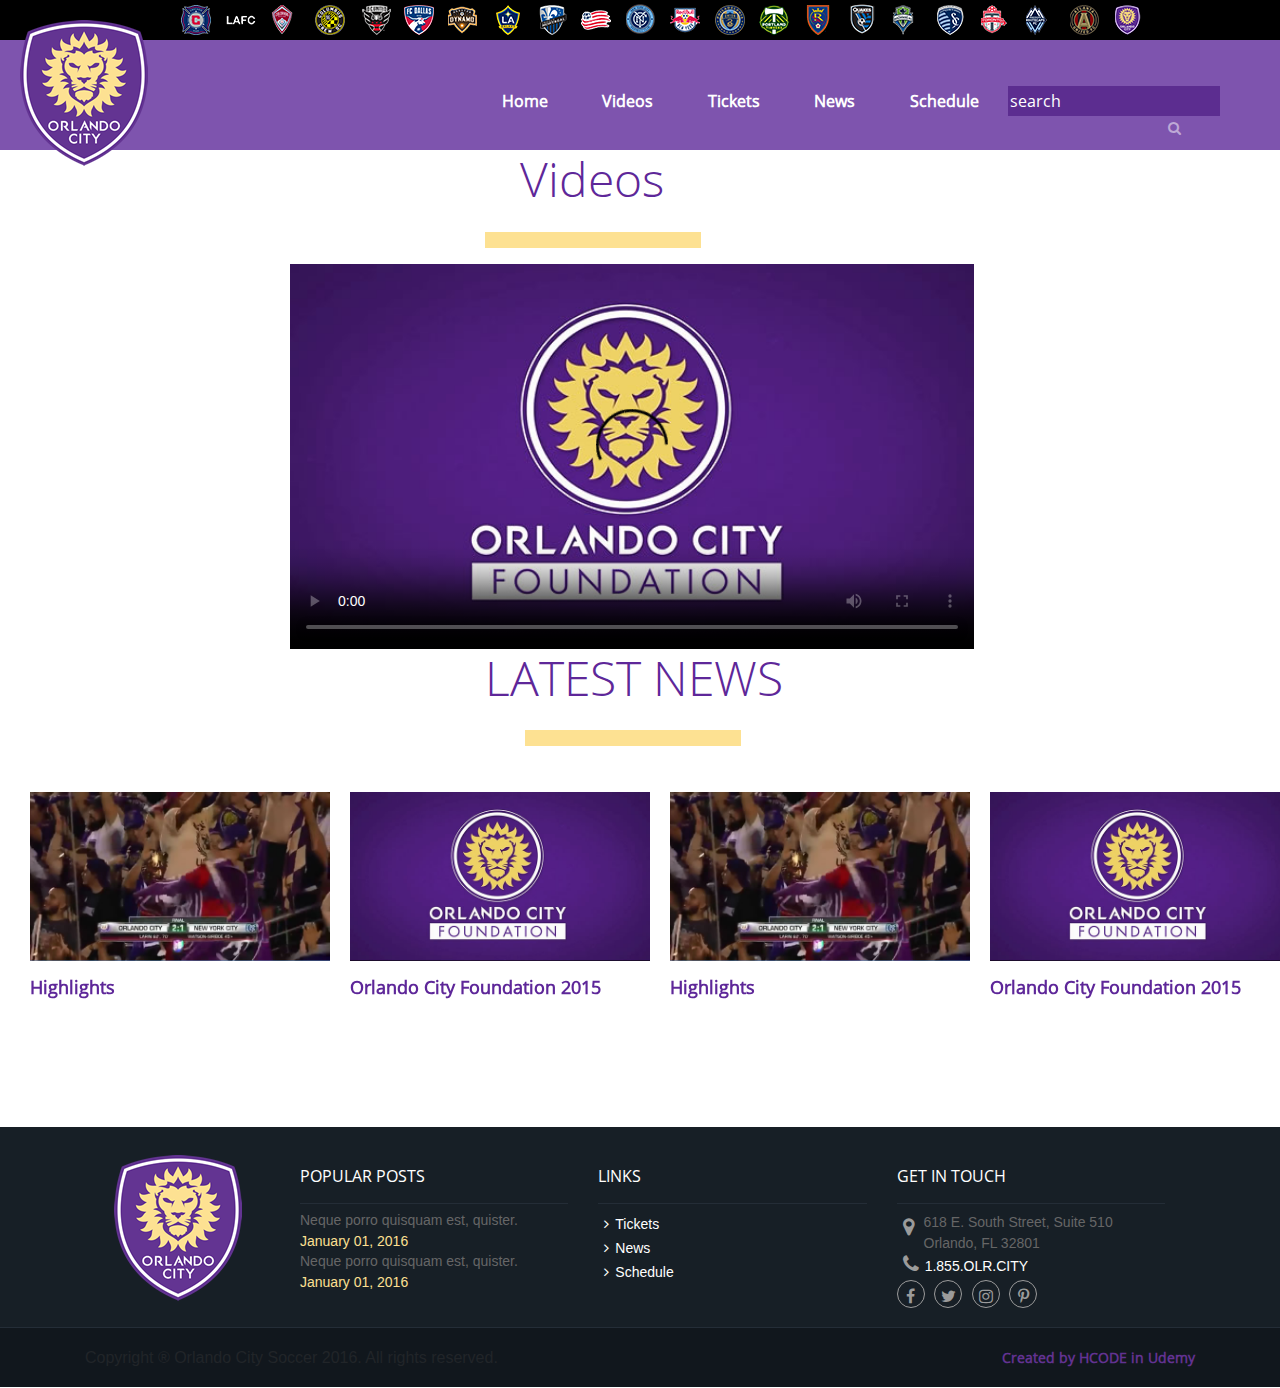
==== html/projeto01/videos.html @ ceef610b "videos e java" ====
<!DOCTYPE html>
<html>
<head>
	<meta charset="utf-8">
	<title>Orlando City Meu</title>
	<link rel="stylesheet" href="lib/bootstrap/css/bootstrap.min.css">
	<link rel="stylesheet" href="lib/OwlCarousel2/dist/assets/owl.carousel.min.css">
	<link rel="stylesheet" href="lib/OwlCarousel2/dist/assets/owl.theme.default.min.css">
	<link rel="stylesheet" href="https://stackpath.bootstrapcdn.com/font-awesome/4.7.0/css/font-awesome.min.css">
	<link rel="stylesheet" href="css/orlando.css">

</head>
<body>

<header>

		<div class="container">
			<img id="logotipo" src="img/orlando-logo.png" alt="Logotipo">
		</div>

	<div class="header-black">
		
		<div class="container">

			<ul class="float-right">
				<li class="club-01" ><a href="#"></a></li>
				<li class="club-02" ><a href="#"></a></li>
				<li class="club-03" ><a href="#"></a></li>
				<li class="club-04" ><a href="#"></a></li>
				<li class="club-05" ><a href="#"></a></li>
				<li class="club-06" ><a href="#"></a></li>
				<li class="club-07" ><a href="#"></a></li>
				<li class="club-08" ><a href="#"></a></li>
				<li class="club-09" ><a href="#"></a></li>
				<li class="club-10" ><a href="#"></a></li>
				<li class="club-11" ><a href="#"></a></li>
				<li class="club-111" ><a href="#"></a></li>
				<li class="club-12" ><a href="#"></a></li>
				<li class="club-13" ><a href="#"></a></li>
				<li class="club-14" ><a href="#"></a></li>
				<li class="club-15" ><a href="#"></a></li>
				<li class="club-16" ><a href="#"></a></li>
				<li class="club-17" ><a href="#"></a></li>
				<li class="club-18" ><a href="#"></a></li>
				<li class="club-19" ><a href="#"></a></li>
				<li class="club-20" ><a href="#"></a></li>
				<li class="club-21" ><a href="#"></a></li>
				<li class="club-22" ><a href="#"></a></li>				
			</ul>
			
		</div>

	</div>

		<div class="container">

		<div class="row">
			
			<nav id="menu" class="float-right">
				<ul>
					<li><a href="index.html">Home</a></li>
					<li><a href="videos.html">Videos</a></li>
					<li><a href="#">Tickets</a></li>
					<li><a href="#">News</a></li>
					<li><a href="#">Schedule</a></li>
					<li class="search">
						<div class="input-group">
  								<input type="search" placeholder="search" id="input-search">
  							<span class="input-group-append">
    							<button type="button"><i class="fa fa-search"></i></button>
  							</span>
						</div>
					</li>
				</ul>
			</nav>

		</div>
	</div>

</header>
<section>
	
	<div id="call-to-action2">

			<div class="container">

					<div class="row text-center">
						
						<h2>Videos</h2>
						
						<hr>
					</div>

					<div class="row">
						
						<video src="mp4/highlights.mp4" controls poster="img/Orlando_City_Foundation_2015.jpg"></video>

						<!--<audio src="mp3/audio.mp3" display:none></audio>-->
						
					</div>

			</div>	
	</div>

			<div id="news" style="top:0">
				<div class="row text-center">
					
					<h2>Latest News</h2>
					<br>
					<hr>
				</div>
				<div class="row thumbnails owl-carousel owl-theme">
					<div class="item" data-video="highlights">
						<div class="item-inner">
							<img src="img/highlights.jpg" alt="Noticia">
							<p>
							<h3>Highlights</h3>
						</div>
					</div>
					<div class="item" data-video="Orlando_City_Foundation_2015">
						<div class="item-inner">
							<img src="img/Orlando_City_Foundation_2015.jpg" alt="Noticia">
							<p>
							<h3>Orlando City Foundation 2015</h3>
						</div>

					</div>
					<div class="item" data-video="highlights">
						<div class="item-inner">
							<img src="img/highlights.jpg" alt="Noticia">
							<p>
							<h3>Highlights</h3>
						</div>
					</div>
					<div class="item" data-video="Orlando_City_Foundation_2015">
						<div class="item-inner">
							<img src="img/Orlando_City_Foundation_2015.jpg" alt="Noticia">
							<p>
							<h3>Orlando City Foundation 2015</h3>
						</div>

					</div>
				</div>
			</div>

</section>

<footer>
	
	<div class="row row-cinza-claro">
		
		<div class="container">
			
			<div class="row">
				
				<div class="col-md-2 col-red text-center">
					
					<img class="logotipo" src="img/orlando-logo.png" alt="Logotipo">

				</div>
				<div class="col-md-10">
					
					<div class="row row-cols">
						
						<div class="col-md-4 col-popular-post">
							
							<h4>POPULAR POSTS</h4>
							<ul class="list-unstyled">
								<li>
									<h5>Neque porro quisquam est, quister.</h5>
									<time>January 01, 2016</time>
								</li>
								<li>
									<h5>Neque porro quisquam est, quister.</h5>
									<time>January 01, 2016</time>
								</li>
							</ul>
						</div>
						<div class="col-md-4 col-links">
							
							<h4>LINKS</h4>

							<ul class="list-unstyled">
								<li><a href="#"><i class="fa fa-angle-right"></i>Tickets</a></li>
								<li><a href="#"><i class="fa fa-angle-right"></i>News</a></li>
								<li><a href="#"><i class="fa fa-angle-right"></i>Schedule</a></li>
							</ul>

						</div>
						<div class="col-md-4 col-get-in-touch">
							
							<h4>GET IN TOUCH</h4>

							<address>
								<i class="fa fa-map-marker"></i> <span>618 E. South Street, Suite 510<br/>Orlando, FL 32801</span>
							</address>

							<p><a href="tel:1855OLRCITY"><i class="fa fa-phone"></i>1.855.OLR.CITY</a></p>

							<ul class="list-unstyled list-socials">
								<li>
									<a href="#" target="_blank"><i class="fa fa-facebook"></i></a>
								</li>
								<li>
									<a href="#" target="_blank"><i class="fa fa-twitter"></i></a>
								</li>
								<li>
									<a href="#" target="_blank"><i class="fa fa-instagram"></i></a>
								</li>
								<li>
									<a href="#" target="_blank"><i class="fa fa-pinterest-p"></i></a>
								</li>
							</ul>

						</div>

					</div>

				</div>

			</div>

		</div>

	</div>

	<div class="row row-cinza-escuro">
		
		<div class="container">
			
			<p class="float-left">Copyright ® Orlando City Soccer 2016. All rights reserved.</p>
			<p class="float-right text-roxo">Created by HCODE in Udemy</p>
		</div>
		
	</div>

</footer>

	<script src="lib/jquery/jquery.min.js"></script>
	<script src="lib/OwlCarousel2/dist/owl.carousel.min.js"></script>
	<script src="lib/bootstrap/js/bootstrap.min.js"></script>
	<script src="js/efeitos.js"></script>
	<script>
		
		$(function(){

			$(".thumbnails .item").on("click", function(){

				$("video").attr({
					"src":"mp4/"+$(this).data('video')+".mp4",
					"poster":"img/"+$(this).data('video')+".jpg"
				});

			});

		});

	</script>
</body>
</html>
---- html/projeto01/css/orlando.css ----
@font-face {
	font-family: 'OpenSans';
	src: url("../fonts/Open_Sans/OpenSans-Regular.ttf");
	font-size: 1em;
}
@font-face {
	font-family: 'OpenSans-Light';
	src: url("../fonts/Open_Sans/OpenSans-Light.ttf");
	font-size: 1em;
}

header {
	width: 100%;
	height: 150px;
	background-color: rgba(94, 41, 154, .8);
	z-index: 2;
	position: relative;

}
header .container {
	position: relative;
}
header .header-black {
	background-color: #000;
	height: 40px;
}
header .header-black li {
	background-image:  url("../img/clubs.png");
	background-repeat: no-repeat;
	display: inline-block;
	margin: 4px;
}
header .header-black li.club-01 {
	background-position: 0px 0px;
}
header .header-black li.club-02 {
	background-position: -48px 0px;
}
header .header-black li.club-03 {
	background-position: -98px 0px;
}
header .header-black li.club-04 {
	background-position: -139px 0px;
}
header .header-black li.club-05 {
	background-position: -187px 0px;
}
header .header-black li.club-06 {
	background-position: -239px 0px;
}
header .header-black li.club-07 {
	background-position: -290px 0px;
}
header .header-black li.club-08 {
	background-position: -335px 0px;
}
header .header-black li.club-09 {
	background-position: -380px 0px;
}
header .header-black li.club-10 {
	background-position: -430px 0px;
}
header .header-black li.club-111 {
	background-position: -480px 0px;
}
header .header-black li.club-11 {
	background-position: -530px 0px;
}
header .header-black li.club-12 {
	background-position: -578px 0px;
}
header .header-black li.club-13 {
	background-position: -629px 0px;
}
header .header-black li.club-14 {
	background-position: -675px 0px;
}
header .header-black li.club-15 {
	background-position: -720px 0px;
}
header .header-black li.club-16 {
	background-position: -766px 0px;
}
header .header-black li.club-17 {
	background-position: -809px 0px;
}
header .header-black li.club-18 {
	background-position: -860px 0px;
}
header .header-black li.club-19 {
	background-position: -908px 0px;
}
header .header-black li.club-20 {
	background-position: -950px 0px;
}
header .header-black li.club-21 {
	background-position: -1000px 0px;
}
header .header-black li.club-22 {
	background-position: -1050px 0px;
}
header .header-black li a {
	width: 32px;
	height: 32px;
	display: block;
}
header #logotipo {
	position: absolute;
	top: 20px;
	left: -50px;
	z-index: 5;
}
#banner h1.efeito {
	color: red;
	font-size: 12em;
}
#menu {
	position: absolute;
	right: 20px;
	top: 20px;
	margin: 26px 0;
}
#menu li {
	display: inline-block;
	font-family: "OpenSans";
}
#menu li.search input {
	background-color: #5C2D90;
	color: #fff;
	border: none;
	height: 30px;
	line-height: 30px;
} 
#menu li.search ::-webkit-input-placeholder {
	color: #fff;
}
#menu li.search {
	width: 182px;
	transition: 1s;
}
#menu li.search.ativo {
	width: 300px;
}
#menu li.search.ativo input {
	width: 300px;
}
#menu li.search button{
	background: none;
	border: none;
	position: absolute;
	right: 3px;
}
#menu li.search button {
	font-size: 14px;
	color: rgba(255, 255, 255, .5);
}
#menu li a {
	color: #FFF;
	font-size: 16px;
	padding: 10px 25px;
	font-weight: bold;
}
#banner {
	width: 100%;
	height: 728px;
	position: relative;
	background: url("../img/banner.jpg") no-repeat;
	top: -110px;
	background-position: 0px -110px;
}
#banner h1 {
	color: #fff;
	top: 300px;
	position: relative;
	font-size: 92px;
	text-shadow: 2px 2px 2px rgba(0, 0, 0, .45);
	font-family: 'OpenSans-Light';
	margin-left: 50px;
	transition: 1s;
}
#banner h1 small {
	font-size: 32px;
	display: block;
	color: #fff;
	font-family: 'OpenSans';
	font-weight: bold;
}
#news {
	position: relative;
	top: -110px;
}
#news h2 {
	color: #5E2799;
	font-family: 'OpenSans-Light';
	font-size: 48px;
	text-transform: uppercase;
	margin-left: 500px;
}
#news hr {
	border: #FDE192 solid 8px;
	width: 200px;
	margin-left: 540px;
}
#news .thumbnails {
	margin-top: 20px;
	margin-left: 20px;
}
#news .thumbnails h3 {
	color: #5E2799;
	font-family: 'OpenSans';
	font-size: 18px;
	font-weight: bold;
}
#news .thumbnails time {
	color: #A7A7A7;
	font-size: 18px;
	font-family: 'OpenSans';
}
#news .thumbnails .item-inner {
	padding: 10px;
}
#news .thumbnails .item-inner img {
	width: 100%;
}
#estatisticas {
	background-color: #5E2799;
	width: 100%;
	height: 200px;
	text-align: center;
}
#estatisticas p {
	color: #FDE092;
	text-transform: uppercase;
	font-family: 'OpenSans-Light';
	font-size: 64px;
	margin-top: 33px;
}
#estatisticas p small {
	color: #fff;
	font-size: 24px;
	display: block;
}
#call-to-action {
	position: relative;
	
}
#call-to-action h2 {
	color: #5E2799;
	font-family: 'OpenSans-Light';
	font-size: 48px;
	margin-left: 170px;
	margin-top: 115px;
}
#call-to-action hr {
	border: #FDE192 solid 8px;
	width: 200px;
	margin-left: 450px;
}
#call-to-action2 h2 {
	color: #5E2799;
	font-family: 'OpenSans-Light';
	font-size: 48px;
	margin-left: 450px;
}
#call-to-action2 hr {
	border: #FDE192 solid 8px;
	width: 200px;
	margin-left: 415px;
}
#call-to-action2 video {
	margin-left: 220px;
}
#call-to-action p {
	margin-top: 60px;
	margin-bottom: 40px;
	color: #656565;
}
#call-to-action .btn-roxo {
	color: #fff;
	background-color: #5E299A;
	border-color: #5E299A;
	min-width: 164px;
	height: 44px;
	margin-left: 300px;
	border-radius: 0;
}
#call-to-action .btn-amarelo {
	color: #000;
	background-color: #FDE192;
	border-color: #FDE192;
	min-width: 164px;
	height: 44px;
	margin-left: 450px;
	border-radius: 0;
}
footer {
	margin-top: 110px;
}
footer .row {
	width: 100%;
	margin: 0 auto;
}
footer .row p {
	line-height: 60px;
	margin-bottom: 0;
}
footer .row-cinza-claro {
	height: 200px;
	background-color: #171F26;
}
footer .row-cinza-escuro {
	height: 60px;
	background-color: #11171D;
	border-top: #242D37 1px solid;
}
footer .pull-left {
	font-family: 'OpenSans';
	font-size: 14px;
	color: #666;
}
footer .text-roxo {
	color: #623291;
	font-family: 'OpenSans';
	font-weight: bold;
	font-size: 14px;
}
footer .logotipo {
	margin-top: 28px;
}
footer .col-popular-post,
footer .col-links,
footer .col-get-in-touch {
	margin-top: 40px;
}

footer .row-cols h4 {
	font-family: 'OpenSans';
	font-size: 16px;
	color: #FFF;
	padding-bottom: 17px;
	border-bottom: #242D37 1px solid;

}
footer .row-cols h5 {
	color: #666;
	font-family: Arial;
	font-size: 14px;
	margin-bottom: 0;
}
footer .row-cols time {
	color: #FDE092;
	font-family: Arial;
	font-size: 14px;
}
footer .col-links a,
footer .col-get-in-touch a {
	color: #FFF;
	font-family: Arial;
	font-size: 14px;
}
footer .col-links .fa {
	margin: 0 6px;
}
footer .col-get-in-touch address {
	color: #666;
	font-family: Arial;
	font-size: 14px;
	margin-bottom: 0px;
}
footer .col-get-in-touch address span {
	display: inline-block;
}
footer .col-get-in-touch address i {
	position: relative;
	top: -14px;
}
footer .col-get-in-touch i {
	color: #9B9B9B;
	font-size: 20px;
	margin: 0 6px;
}
footer .col-get-in-touch p {
	line-height: 20px;
}
footer .list-socials {
	margin-top: 4px;
}
footer .list-socials li {
	display: inline-block;
	margin-right: 5px;
}
footer .list-socials a {
	display: block;
	border: #9B9B9B 1px solid;
	width: 28px;
	height: 28px;
	line-height: 28px;
	border-radius: 14px;
	text-align: center;
}
footer .list-socials i {
	font-size: 16px;
	margin: 7px auto;
}
video {
	width: 60%;
}
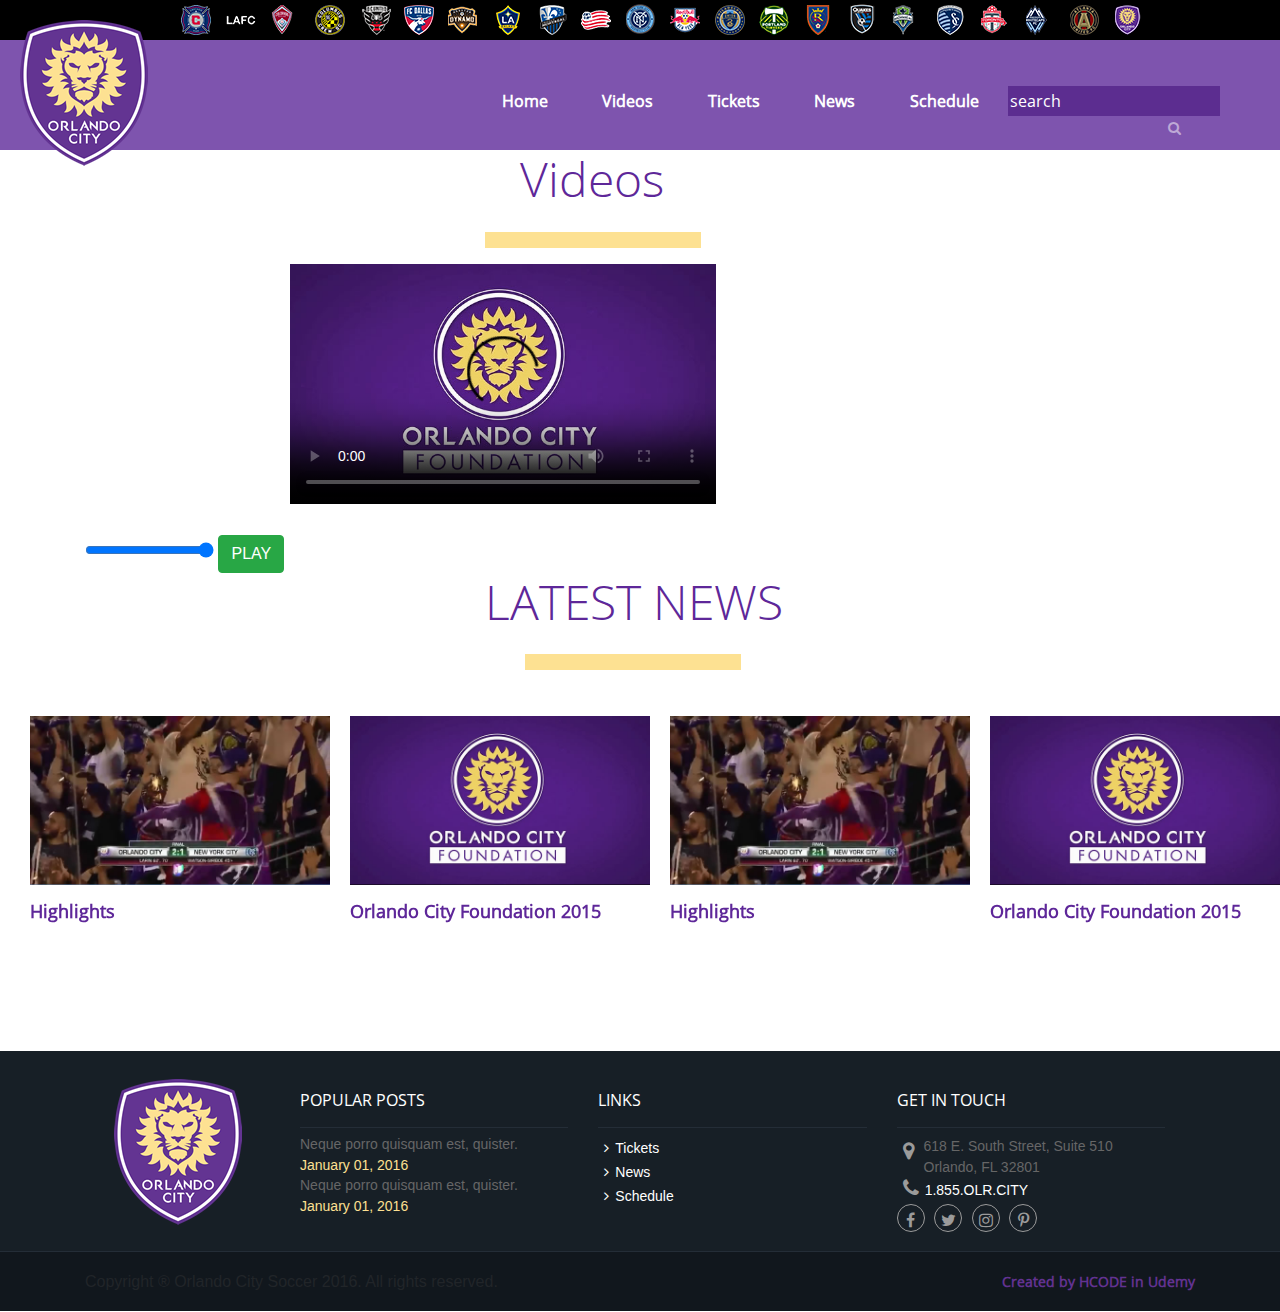
==== commit ec0060ab: "css para mobile" ====
--- a/html/projeto01/videos.html
+++ b/html/projeto01/videos.html
@@ -2,12 +2,16 @@
 <html>
 <head>
 	<meta charset="utf-8">
+	<meta name="viewport" content="width:device-width, inicial-scale=1">
 	<title>Orlando City Meu</title>
 	<link rel="stylesheet" href="lib/bootstrap/css/bootstrap.min.css">
+	<link rel="stylesheet" href="lib/plyr/dist/plyr.css">
 	<link rel="stylesheet" href="lib/OwlCarousel2/dist/assets/owl.carousel.min.css">
 	<link rel="stylesheet" href="lib/OwlCarousel2/dist/assets/owl.theme.default.min.css">
 	<link rel="stylesheet" href="https://stackpath.bootstrapcdn.com/font-awesome/4.7.0/css/font-awesome.min.css">
 	<link rel="stylesheet" href="css/orlando.css">
+	<link rel="stylesheet" href="css/orlando-mobile.css">
+
 
 </head>
 <body>
@@ -93,12 +97,23 @@
 
 					<div class="row">
 						
-						<video src="mp4/highlights.mp4" controls poster="img/Orlando_City_Foundation_2015.jpg"></video>
+						<div class="player">
+							<video src="mp4/highlights.mp4"  controls  poster="img/Orlando_City_Foundation_2015.jpg">
+								
+								 <track kind="captions" label="Português (Brasil)" src="vtt/legendas.vtt" srclang="pt-br" default>
+</video>
+
+							</video>
+						</div>
 
 						<!--<audio src="mp3/audio.mp3" display:none></audio>-->
 						
 					</div>
 
+					<br>
+						<input type="range" id="volume" min="0" max="1" step="00.1" value="1">
+
+						<button type="button" id="btn-play-pause" class="btn btn-success">PLAY</button>
 			</div>	
 	</div>
 
@@ -237,6 +252,7 @@
 </footer>
 
 	<script src="lib/jquery/jquery.min.js"></script>
+	<script src="lib/plyr/dist/plyr.js"></script>
 	<script src="lib/OwlCarousel2/dist/owl.carousel.min.js"></script>
 	<script src="lib/bootstrap/js/bootstrap.min.js"></script>
 	<script src="js/efeitos.js"></script>
@@ -253,8 +269,33 @@
 
 			});
 
+			$("#volume").on("mousemove", function(){
+
+				$("video")[0].volume = parseFloat($(this).val());
+
+			});
+
+			$("#btn-play-pause").on("click", function(){
+
+				var video = $("video")[0];
+
+				if ($(this).hasClass("btn-success")) {
+					$(this).text("PAUSE");
+					video.play();
+				} else {
+					$(this).text("PLAY");
+					video.pause();
+				}
+
+				$(this).toggleClass("btn-success btn-danger");
+
+			});
+
+			const player = new Plyr('#player');
+
 		});
 
 	</script>
+	<script src="https://cdn.plyr.io/3.4.3/plyr.js"></script>
 </body>
 </html>--- a/html/projeto01/lib/plyr/dist/plyr.css
+++ b/html/projeto01/lib/plyr/dist/plyr.css
@@ -0,0 +1 @@
+@keyframes plyr-progress{to{background-position:25px 0}}@keyframes plyr-popup{0%{opacity:.5;transform:translateY(10px)}to{opacity:1;transform:translateY(0)}}@keyframes plyr-fade-in{from{opacity:0}to{opacity:1}}.plyr{-moz-osx-font-smoothing:grayscale;-webkit-font-smoothing:antialiased;direction:ltr;font-family:Avenir,"Avenir Next","Helvetica Neue","Segoe UI",Helvetica,Arial,sans-serif;font-variant-numeric:tabular-nums;font-weight:500;line-height:1.7;max-width:100%;min-width:200px;position:relative;text-shadow:none;transition:box-shadow .3s ease}.plyr audio,.plyr video{border-radius:inherit;height:auto;vertical-align:middle;width:100%}.plyr button{font:inherit;line-height:inherit;width:auto}.plyr:focus{outline:0}.plyr--full-ui{box-sizing:border-box}.plyr--full-ui *,.plyr--full-ui ::after,.plyr--full-ui ::before{box-sizing:inherit}.plyr--full-ui a,.plyr--full-ui button,.plyr--full-ui input,.plyr--full-ui label{touch-action:manipulation}.plyr__badge{background:#4f5b5f;border-radius:2px;color:#fff;font-size:9px;line-height:1;padding:3px 4px}.plyr--full-ui ::-webkit-media-text-track-container{display:none}.plyr__captions{animation:plyr-fade-in .3s ease;bottom:0;color:#fff;display:none;font-size:14px;left:0;padding:10px;position:absolute;text-align:center;transition:transform .4s ease-in-out;width:100%}.plyr__captions .plyr__caption{background:rgba(0,0,0,.8);border-radius:2px;-webkit-box-decoration-break:clone;box-decoration-break:clone;line-height:185%;padding:.2em .5em;white-space:pre-wrap}.plyr__captions .plyr__caption div{display:inline}.plyr__captions span:empty{display:none}@media (min-width:480px){.plyr__captions{font-size:16px;padding:20px}}@media (min-width:768px){.plyr__captions{font-size:18px}}.plyr--captions-active .plyr__captions{display:block}.plyr:not(.plyr--hide-controls) .plyr__controls:not(:empty)~.plyr__captions{transform:translateY(-40px)}.plyr__control{background:0 0;border:0;border-radius:3px;color:inherit;cursor:pointer;flex-shrink:0;overflow:visible;padding:7px;position:relative;transition:all .3s ease}.plyr__control svg{display:block;fill:currentColor;height:18px;pointer-events:none;width:18px}.plyr__control:focus{outline:0}.plyr__control.plyr__tab-focus{box-shadow:0 0 0 5px rgba(26,175,255,.5);outline:0}.plyr__control.plyr__control--pressed .icon--not-pressed,.plyr__control.plyr__control--pressed .label--not-pressed,.plyr__control:not(.plyr__control--pressed) .icon--pressed,.plyr__control:not(.plyr__control--pressed) .label--pressed{display:none}.plyr--audio .plyr__control.plyr__tab-focus,.plyr--audio .plyr__control:hover,.plyr--audio .plyr__control[aria-expanded=true]{background:#1aafff;color:#fff}.plyr--video .plyr__control svg{filter:drop-shadow(0 1px 1px rgba(0, 0, 0, .15))}.plyr--video .plyr__control.plyr__tab-focus,.plyr--video .plyr__control:hover,.plyr--video .plyr__control[aria-expanded=true]{background:#1aafff;color:#fff}.plyr__control--overlaid{background:rgba(26,175,255,.8);border:0;border-radius:100%;box-shadow:0 1px 1px rgba(0,0,0,.15);color:#fff;display:none;left:50%;padding:15px;position:absolute;top:50%;transform:translate(-50%,-50%);z-index:2}.plyr__control--overlaid svg{height:20px;left:2px;position:relative;width:20px}.plyr__control--overlaid:focus,.plyr__control--overlaid:hover{background:#1aafff}.plyr--playing .plyr__control--overlaid{opacity:0;visibility:hidden}.plyr--full-ui.plyr--video .plyr__control--overlaid{display:block}.plyr--full-ui ::-webkit-media-controls{display:none}.plyr__controls{align-items:center;display:flex;justify-content:flex-end;text-align:center}.plyr__controls .plyr__menu,.plyr__controls .plyr__progress,.plyr__controls .plyr__time,.plyr__controls .plyr__volume,.plyr__controls>.plyr__control{margin-left:5px}.plyr__controls .plyr__menu+.plyr__control,.plyr__controls .plyr__progress+.plyr__control,.plyr__controls>.plyr__control+.plyr__control,.plyr__controls>.plyr__control+.plyr__menu{margin-left:2px}.plyr__controls>.plyr__control:first-child,.plyr__controls>.plyr__control:first-child+[data-plyr=pause]{margin-left:0;margin-right:auto}.plyr__controls:empty{display:none}@media (min-width:480px){.plyr__controls .plyr__menu,.plyr__controls .plyr__progress,.plyr__controls .plyr__time,.plyr__controls .plyr__volume,.plyr__controls>.plyr__control{margin-left:10px}}.plyr--audio .plyr__controls{background:#fff;border-radius:inherit;color:#4f5b5f;padding:10px}.plyr--video .plyr__controls{background:linear-gradient(rgba(0,0,0,0),rgba(0,0,0,.7));border-bottom-left-radius:inherit;border-bottom-right-radius:inherit;bottom:0;color:#fff;left:0;padding:20px 5px 5px;position:absolute;right:0;transition:opacity .4s ease-in-out,transform .4s ease-in-out;z-index:3}@media (min-width:480px){.plyr--video .plyr__controls{padding:35px 10px 10px}}.plyr--video.plyr--hide-controls .plyr__controls{opacity:0;pointer-events:none;transform:translateY(100%)}.plyr [data-plyr=airplay],.plyr [data-plyr=captions],.plyr [data-plyr=fullscreen],.plyr [data-plyr=pip]{display:none}.plyr--airplay-supported [data-plyr=airplay],.plyr--captions-enabled [data-plyr=captions],.plyr--fullscreen-enabled [data-plyr=fullscreen],.plyr--pip-supported [data-plyr=pip]{display:inline-block}.plyr__video-embed{height:0;padding-bottom:56.25%;position:relative}.plyr__video-embed iframe{border:0;height:100%;left:0;position:absolute;top:0;-webkit-user-select:none;-moz-user-select:none;-ms-user-select:none;user-select:none;width:100%}.plyr--full-ui .plyr__video-embed>.plyr__video-embed__container{padding-bottom:240%;position:relative;transform:translateY(-38.28125%)}.plyr__menu{display:flex;position:relative}.plyr__menu .plyr__control svg{transition:transform .3s ease}.plyr__menu .plyr__control[aria-expanded=true] svg{transform:rotate(90deg)}.plyr__menu .plyr__control[aria-expanded=true] .plyr__tooltip{display:none}.plyr__menu__container{animation:plyr-popup .2s ease;background:rgba(255,255,255,.9);border-radius:4px;bottom:100%;box-shadow:0 1px 2px rgba(0,0,0,.15);color:#4f5b5f;font-size:16px;margin-bottom:10px;position:absolute;right:-3px;text-align:left;white-space:nowrap;z-index:3}.plyr__menu__container>div{overflow:hidden;transition:height .35s cubic-bezier(.4,0,.2,1),width .35s cubic-bezier(.4,0,.2,1)}.plyr__menu__container::after{border:4px solid transparent;border-top-color:rgba(255,255,255,.9);content:'';height:0;position:absolute;right:15px;top:100%;width:0}.plyr__menu__container [role=menu]{padding:7px}.plyr__menu__container [role=menuitem],.plyr__menu__container [role=menuitemradio]{margin-top:2px}.plyr__menu__container [role=menuitem]:first-child,.plyr__menu__container [role=menuitemradio]:first-child{margin-top:0}.plyr__menu__container .plyr__control{align-items:center;color:#4f5b5f;display:flex;font-size:14px;padding:4px 11px;-webkit-user-select:none;-moz-user-select:none;-ms-user-select:none;user-select:none;width:100%}.plyr__menu__container .plyr__control>span{align-items:inherit;display:flex;width:100%}.plyr__menu__container .plyr__control::after{border:4px solid transparent;content:'';position:absolute;top:50%;transform:translateY(-50%)}.plyr__menu__container .plyr__control--forward{padding-right:28px}.plyr__menu__container .plyr__control--forward::after{border-left-color:rgba(79,91,95,.8);right:5px}.plyr__menu__container .plyr__control--forward.plyr__tab-focus::after,.plyr__menu__container .plyr__control--forward:hover::after{border-left-color:currentColor}.plyr__menu__container .plyr__control--back{font-weight:500;margin:7px;margin-bottom:3px;padding-left:28px;position:relative;width:calc(100% - 14px)}.plyr__menu__container .plyr__control--back::after{border-right-color:rgba(79,91,95,.8);left:7px}.plyr__menu__container .plyr__control--back::before{background:#b7c5cd;box-shadow:0 1px 0 #fff;content:'';height:1px;left:0;margin-top:4px;overflow:hidden;position:absolute;right:0;top:100%}.plyr__menu__container .plyr__control--back.plyr__tab-focus::after,.plyr__menu__container .plyr__control--back:hover::after{border-right-color:currentColor}.plyr__menu__container .plyr__control[role=menuitemradio]{padding-left:7px}.plyr__menu__container .plyr__control[role=menuitemradio]::after,.plyr__menu__container .plyr__control[role=menuitemradio]::before{border-radius:100%}.plyr__menu__container .plyr__control[role=menuitemradio]::before{background:rgba(0,0,0,.1);content:'';display:block;flex-shrink:0;height:16px;margin-right:10px;transition:all .3s ease;width:16px}.plyr__menu__container .plyr__control[role=menuitemradio]::after{background:#fff;border:0;height:6px;left:12px;opacity:0;top:50%;transform:translateY(-50%) scale(0);transition:transform .3s ease,opacity .3s ease;width:6px}.plyr__menu__container .plyr__control[role=menuitemradio][aria-checked=true]::before{background:#1aafff}.plyr__menu__container .plyr__control[role=menuitemradio][aria-checked=true]::after{opacity:1;transform:translateY(-50%) scale(1)}.plyr__menu__container .plyr__control[role=menuitemradio].plyr__tab-focus::before,.plyr__menu__container .plyr__control[role=menuitemradio]:hover::before{background:rgba(0,0,0,.1)}.plyr__menu__container .plyr__menu__value{align-items:center;display:flex;margin-left:auto;margin-right:-5px;overflow:hidden;padding-left:25px;pointer-events:none}.plyr--full-ui input[type=range]{-webkit-appearance:none;background:0 0;border:0;border-radius:28px;color:#1aafff;display:block;height:20px;margin:0;padding:0;transition:box-shadow .3s ease;width:100%}.plyr--full-ui input[type=range]::-webkit-slider-runnable-track{background:0 0;border:0;border-radius:3px;height:6px;transition:box-shadow .3s ease;-webkit-user-select:none;user-select:none;background-image:linear-gradient(to right,currentColor var(--value,0),transparent var(--value,0))}.plyr--full-ui input[type=range]::-webkit-slider-thumb{background:#fff;border:0;border-radius:100%;box-shadow:0 1px 1px rgba(0,0,0,.15),0 0 0 1px rgba(47,52,61,.2);height:14px;position:relative;transition:all .2s ease;width:14px;-webkit-appearance:none;margin-top:-4px}.plyr--full-ui input[type=range]::-moz-range-track{background:0 0;border:0;border-radius:3px;height:6px;transition:box-shadow .3s ease;-moz-user-select:none;user-select:none}.plyr--full-ui input[type=range]::-moz-range-thumb{background:#fff;border:0;border-radius:100%;box-shadow:0 1px 1px rgba(0,0,0,.15),0 0 0 1px rgba(47,52,61,.2);height:14px;position:relative;transition:all .2s ease;width:14px}.plyr--full-ui input[type=range]::-moz-range-progress{background:currentColor;border-radius:3px;height:6px}.plyr--full-ui input[type=range]::-ms-track{background:0 0;border:0;border-radius:3px;height:6px;transition:box-shadow .3s ease;-ms-user-select:none;user-select:none;color:transparent}.plyr--full-ui input[type=range]::-ms-fill-upper{background:0 0;border:0;border-radius:3px;height:6px;transition:box-shadow .3s ease;-ms-user-select:none;user-select:none}.plyr--full-ui input[type=range]::-ms-fill-lower{background:0 0;border:0;border-radius:3px;height:6px;transition:box-shadow .3s ease;-ms-user-select:none;user-select:none;background:currentColor}.plyr--full-ui input[type=range]::-ms-thumb{background:#fff;border:0;border-radius:100%;box-shadow:0 1px 1px rgba(0,0,0,.15),0 0 0 1px rgba(47,52,61,.2);height:14px;position:relative;transition:all .2s ease;width:14px;margin-top:0}.plyr--full-ui input[type=range]::-ms-tooltip{display:none}.plyr--full-ui input[type=range]:focus{outline:0}.plyr--full-ui input[type=range]::-moz-focus-outer{border:0}.plyr--full-ui input[type=range].plyr__tab-focus::-webkit-slider-runnable-track{box-shadow:0 0 0 5px rgba(26,175,255,.5);outline:0}.plyr--full-ui input[type=range].plyr__tab-focus::-moz-range-track{box-shadow:0 0 0 5px rgba(26,175,255,.5);outline:0}.plyr--full-ui input[type=range].plyr__tab-focus::-ms-track{box-shadow:0 0 0 5px rgba(26,175,255,.5);outline:0}.plyr--full-ui.plyr--video input[type=range]::-webkit-slider-runnable-track{background-color:rgba(255,255,255,.25)}.plyr--full-ui.plyr--video input[type=range]::-moz-range-track{background-color:rgba(255,255,255,.25)}.plyr--full-ui.plyr--video input[type=range]::-ms-track{background-color:rgba(255,255,255,.25)}.plyr--full-ui.plyr--video input[type=range]:active::-webkit-slider-thumb{box-shadow:0 1px 1px rgba(0,0,0,.15),0 0 0 1px rgba(47,52,61,.2),0 0 0 3px rgba(255,255,255,.5)}.plyr--full-ui.plyr--video input[type=range]:active::-moz-range-thumb{box-shadow:0 1px 1px rgba(0,0,0,.15),0 0 0 1px rgba(47,52,61,.2),0 0 0 3px rgba(255,255,255,.5)}.plyr--full-ui.plyr--video input[type=range]:active::-ms-thumb{box-shadow:0 1px 1px rgba(0,0,0,.15),0 0 0 1px rgba(47,52,61,.2),0 0 0 3px rgba(255,255,255,.5)}.plyr--full-ui.plyr--audio input[type=range]::-webkit-slider-runnable-track{background-color:rgba(183,197,205,.66)}.plyr--full-ui.plyr--audio input[type=range]::-moz-range-track{background-color:rgba(183,197,205,.66)}.plyr--full-ui.plyr--audio input[type=range]::-ms-track{background-color:rgba(183,197,205,.66)}.plyr--full-ui.plyr--audio input[type=range]:active::-webkit-slider-thumb{box-shadow:0 1px 1px rgba(0,0,0,.15),0 0 0 1px rgba(47,52,61,.2),0 0 0 3px rgba(0,0,0,.1)}.plyr--full-ui.plyr--audio input[type=range]:active::-moz-range-thumb{box-shadow:0 1px 1px rgba(0,0,0,.15),0 0 0 1px rgba(47,52,61,.2),0 0 0 3px rgba(0,0,0,.1)}.plyr--full-ui.plyr--audio input[type=range]:active::-ms-thumb{box-shadow:0 1px 1px rgba(0,0,0,.15),0 0 0 1px rgba(47,52,61,.2),0 0 0 3px rgba(0,0,0,.1)}.plyr__poster{background-color:#000;background-position:50% 50%;background-repeat:no-repeat;background-size:contain;height:100%;left:0;opacity:0;position:absolute;top:0;transition:opacity .2s ease;width:100%;z-index:1}.plyr--stopped.plyr__poster-enabled .plyr__poster{opacity:1}.plyr__time{font-size:14px}.plyr__time+.plyr__time::before{content:'\2044';margin-right:10px}@media (max-width:767px){.plyr__time+.plyr__time{display:none}}.plyr--video .plyr__time{text-shadow:0 1px 1px rgba(0,0,0,.15)}.plyr__tooltip{background:rgba(255,255,255,.9);border-radius:3px;bottom:100%;box-shadow:0 1px 2px rgba(0,0,0,.15);color:#4f5b5f;font-size:14px;font-weight:500;left:50%;line-height:1.3;margin-bottom:10px;opacity:0;padding:5px 7.5px;pointer-events:none;position:absolute;transform:translate(-50%,10px) scale(.8);transform-origin:50% 100%;transition:transform .2s .1s ease,opacity .2s .1s ease;white-space:nowrap;z-index:2}.plyr__tooltip::before{border-left:4px solid transparent;border-right:4px solid transparent;border-top:4px solid rgba(255,255,255,.9);bottom:-4px;content:'';height:0;left:50%;position:absolute;transform:translateX(-50%);width:0;z-index:2}.plyr .plyr__control.plyr__tab-focus .plyr__tooltip,.plyr .plyr__control:hover .plyr__tooltip,.plyr__tooltip--visible{opacity:1;transform:translate(-50%,0) scale(1)}.plyr .plyr__control:hover .plyr__tooltip{z-index:3}.plyr__controls>.plyr__control:first-child .plyr__tooltip,.plyr__controls>.plyr__control:first-child+.plyr__control .plyr__tooltip{left:0;transform:translate(0,10px) scale(.8);transform-origin:0 100%}.plyr__controls>.plyr__control:first-child .plyr__tooltip::before,.plyr__controls>.plyr__control:first-child+.plyr__control .plyr__tooltip::before{left:16px}.plyr__controls>.plyr__control:last-child .plyr__tooltip{left:auto;right:0;transform:translate(0,10px) scale(.8);transform-origin:100% 100%}.plyr__controls>.plyr__control:last-child .plyr__tooltip::before{left:auto;right:16px;transform:translateX(50%)}.plyr__controls>.plyr__control:first-child .plyr__tooltip--visible,.plyr__controls>.plyr__control:first-child+.plyr__control .plyr__tooltip--visible,.plyr__controls>.plyr__control:first-child+.plyr__control.plyr__tab-focus .plyr__tooltip,.plyr__controls>.plyr__control:first-child+.plyr__control:hover .plyr__tooltip,.plyr__controls>.plyr__control:first-child.plyr__tab-focus .plyr__tooltip,.plyr__controls>.plyr__control:first-child:hover .plyr__tooltip,.plyr__controls>.plyr__control:last-child .plyr__tooltip--visible,.plyr__controls>.plyr__control:last-child.plyr__tab-focus .plyr__tooltip,.plyr__controls>.plyr__control:last-child:hover .plyr__tooltip{transform:translate(0,0) scale(1)}.plyr--video{background:#000;overflow:hidden}.plyr--video.plyr--menu-open{overflow:visible}.plyr__video-wrapper{background:#000;border-radius:inherit;overflow:hidden;position:relative;z-index:0}.plyr__progress{flex:1;left:7px;margin-right:14px;position:relative}.plyr__progress input[type=range],.plyr__progress__buffer{margin-left:-7px;margin-right:-7px;width:calc(100% + 14px)}.plyr__progress input[type=range]{position:relative;z-index:2}.plyr__progress .plyr__tooltip{font-size:14px;left:0}.plyr__progress__buffer{-webkit-appearance:none;background:0 0;border:0;border-radius:100px;height:6px;left:0;margin-top:-3px;padding:0;position:absolute;top:50%}.plyr__progress__buffer::-webkit-progress-bar{background:0 0;transition:width .2s ease}.plyr__progress__buffer::-webkit-progress-value{background:currentColor;border-radius:100px;min-width:6px}.plyr__progress__buffer::-moz-progress-bar{background:currentColor;border-radius:100px;min-width:6px;transition:width .2s ease}.plyr__progress__buffer::-ms-fill{border-radius:100px;transition:width .2s ease}.plyr--video .plyr__progress__buffer{box-shadow:0 1px 1px rgba(0,0,0,.15);color:rgba(255,255,255,.25)}.plyr--audio .plyr__progress__buffer{color:rgba(183,197,205,.66)}.plyr--loading .plyr__progress__buffer{animation:plyr-progress 1s linear infinite;background-image:linear-gradient(-45deg,rgba(47,52,61,.6) 25%,transparent 25%,transparent 50%,rgba(47,52,61,.6) 50%,rgba(47,52,61,.6) 75%,transparent 75%,transparent);background-repeat:repeat-x;background-size:25px 25px;color:transparent}.plyr--video.plyr--loading .plyr__progress__buffer{background-color:rgba(255,255,255,.25)}.plyr--audio.plyr--loading .plyr__progress__buffer{background-color:rgba(183,197,205,.66)}.plyr__volume{align-items:center;display:flex;flex:1;position:relative}.plyr__volume input[type=range]{margin-left:5px;position:relative;z-index:2}@media (min-width:480px){.plyr__volume{max-width:90px}}@media (min-width:768px){.plyr__volume{max-width:110px}}.plyr--is-ios .plyr__volume{display:none!important}.plyr--is-ios.plyr--vimeo [data-plyr=mute]{display:none!important}.plyr:-webkit-full-screen{background:#000;border-radius:0!important;height:100%;margin:0;width:100%}.plyr:-moz-full-screen{background:#000;border-radius:0!important;height:100%;margin:0;width:100%}.plyr:-ms-fullscreen{background:#000;border-radius:0!important;height:100%;margin:0;width:100%}.plyr:fullscreen{background:#000;border-radius:0!important;height:100%;margin:0;width:100%}.plyr:-webkit-full-screen video{height:100%}.plyr:-moz-full-screen video{height:100%}.plyr:-ms-fullscreen video{height:100%}.plyr:fullscreen video{height:100%}.plyr:-webkit-full-screen .plyr__video-wrapper{height:100%;width:100%}.plyr:-moz-full-screen .plyr__video-wrapper{height:100%;width:100%}.plyr:-ms-fullscreen .plyr__video-wrapper{height:100%;width:100%}.plyr:fullscreen .plyr__video-wrapper{height:100%;width:100%}.plyr:-webkit-full-screen .plyr__video-embed{overflow:visible}.plyr:-moz-full-screen .plyr__video-embed{overflow:visible}.plyr:-ms-fullscreen .plyr__video-embed{overflow:visible}.plyr:fullscreen .plyr__video-embed{overflow:visible}.plyr:-webkit-full-screen.plyr--vimeo .plyr__video-wrapper{height:0;top:50%;transform:translateY(-50%)}.plyr:-moz-full-screen.plyr--vimeo .plyr__video-wrapper{height:0;top:50%;transform:translateY(-50%)}.plyr:-ms-fullscreen.plyr--vimeo .plyr__video-wrapper{height:0;top:50%;transform:translateY(-50%)}.plyr:fullscreen.plyr--vimeo .plyr__video-wrapper{height:0;top:50%;transform:translateY(-50%)}.plyr:-webkit-full-screen .plyr__control .icon--exit-fullscreen{display:block}.plyr:-moz-full-screen .plyr__control .icon--exit-fullscreen{display:block}.plyr:-ms-fullscreen .plyr__control .icon--exit-fullscreen{display:block}.plyr:fullscreen .plyr__control .icon--exit-fullscreen{display:block}.plyr:-webkit-full-screen .plyr__control .icon--exit-fullscreen+svg{display:none}.plyr:-moz-full-screen .plyr__control .icon--exit-fullscreen+svg{display:none}.plyr:-ms-fullscreen .plyr__control .icon--exit-fullscreen+svg{display:none}.plyr:fullscreen .plyr__control .icon--exit-fullscreen+svg{display:none}.plyr:-webkit-full-screen.plyr--hide-controls{cursor:none}.plyr:-moz-full-screen.plyr--hide-controls{cursor:none}.plyr:-ms-fullscreen.plyr--hide-controls{cursor:none}.plyr:fullscreen.plyr--hide-controls{cursor:none}@media (min-width:1024px){.plyr:-webkit-full-screen .plyr__captions{font-size:21px}.plyr:-moz-full-screen .plyr__captions{font-size:21px}.plyr:-ms-fullscreen .plyr__captions{font-size:21px}.plyr:fullscreen .plyr__captions{font-size:21px}}.plyr:-webkit-full-screen{background:#000;border-radius:0!important;height:100%;margin:0;width:100%}.plyr:-webkit-full-screen video{height:100%}.plyr:-webkit-full-screen .plyr__video-wrapper{height:100%;width:100%}.plyr:-webkit-full-screen .plyr__video-embed{overflow:visible}.plyr:-webkit-full-screen.plyr--vimeo .plyr__video-wrapper{height:0;top:50%;transform:translateY(-50%)}.plyr:-webkit-full-screen .plyr__control .icon--exit-fullscreen{display:block}.plyr:-webkit-full-screen .plyr__control .icon--exit-fullscreen+svg{display:none}.plyr:-webkit-full-screen.plyr--hide-controls{cursor:none}@media (min-width:1024px){.plyr:-webkit-full-screen .plyr__captions{font-size:21px}}.plyr:-moz-full-screen{background:#000;border-radius:0!important;height:100%;margin:0;width:100%}.plyr:-moz-full-screen video{height:100%}.plyr:-moz-full-screen .plyr__video-wrapper{height:100%;width:100%}.plyr:-moz-full-screen .plyr__video-embed{overflow:visible}.plyr:-moz-full-screen.plyr--vimeo .plyr__video-wrapper{height:0;top:50%;transform:translateY(-50%)}.plyr:-moz-full-screen .plyr__control .icon--exit-fullscreen{display:block}.plyr:-moz-full-screen .plyr__control .icon--exit-fullscreen+svg{display:none}.plyr:-moz-full-screen.plyr--hide-controls{cursor:none}@media (min-width:1024px){.plyr:-moz-full-screen .plyr__captions{font-size:21px}}.plyr:-ms-fullscreen{background:#000;border-radius:0!important;height:100%;margin:0;width:100%}.plyr:-ms-fullscreen video{height:100%}.plyr:-ms-fullscreen .plyr__video-wrapper{height:100%;width:100%}.plyr:-ms-fullscreen .plyr__video-embed{overflow:visible}.plyr:-ms-fullscreen.plyr--vimeo .plyr__video-wrapper{height:0;top:50%;transform:translateY(-50%)}.plyr:-ms-fullscreen .plyr__control .icon--exit-fullscreen{display:block}.plyr:-ms-fullscreen .plyr__control .icon--exit-fullscreen+svg{display:none}.plyr:-ms-fullscreen.plyr--hide-controls{cursor:none}@media (min-width:1024px){.plyr:-ms-fullscreen .plyr__captions{font-size:21px}}.plyr--fullscreen-fallback{background:#000;border-radius:0!important;height:100%;margin:0;width:100%;bottom:0;left:0;position:fixed;right:0;top:0;z-index:10000000}.plyr--fullscreen-fallback video{height:100%}.plyr--fullscreen-fallback .plyr__video-wrapper{height:100%;width:100%}.plyr--fullscreen-fallback .plyr__video-embed{overflow:visible}.plyr--fullscreen-fallback.plyr--vimeo .plyr__video-wrapper{height:0;top:50%;transform:translateY(-50%)}.plyr--fullscreen-fallback .plyr__control .icon--exit-fullscreen{display:block}.plyr--fullscreen-fallback .plyr__control .icon--exit-fullscreen+svg{display:none}.plyr--fullscreen-fallback.plyr--hide-controls{cursor:none}@media (min-width:1024px){.plyr--fullscreen-fallback .plyr__captions{font-size:21px}}.plyr__ads{border-radius:inherit;bottom:0;cursor:pointer;left:0;overflow:hidden;position:absolute;right:0;top:0;z-index:-1}.plyr__ads>div,.plyr__ads>div iframe{height:100%;position:absolute;width:100%}.plyr__ads::after{background:rgba(47,52,61,.8);border-radius:2px;bottom:10px;color:#fff;content:attr(data-badge-text);font-size:11px;padding:2px 6px;pointer-events:none;position:absolute;right:10px;z-index:3}.plyr__ads::after:empty{display:none}.plyr__cues{background:currentColor;display:block;height:6px;left:0;margin:-3px 0 0;opacity:.8;position:absolute;top:50%;width:3px;z-index:3}.plyr--no-transition{transition:none!important}.plyr__sr-only{clip:rect(1px,1px,1px,1px);overflow:hidden;border:0!important;height:1px!important;padding:0!important;position:absolute!important;width:1px!important}.plyr [hidden]{display:none!important}--- a/html/projeto01/css/orlando.css
+++ b/html/projeto01/css/orlando.css
@@ -403,5 +403,9 @@
 	margin: 7px auto;
 }
 video {
-	width: 60%;
-}+	width: 50%;
+	margin-bottom: 0;
+}
+#btn-bars, #btn-search {
+		display: none;
+		}--- a/html/projeto01/css/orlando-mobile.css
+++ b/html/projeto01/css/orlando-mobile.css
@@ -0,0 +1,54 @@
+/* Tamanho padrão para tablets*/
+@media only screen and (max-device-width: 768px) {
+	.header-black ul {
+		display: none;
+	}
+}
+/* Tamanho padrão para smartphones*/
+
+@media only screen and (max-device-width: 568px) {
+	.header-black ul, #menu {
+		display: none;
+	}
+	#logotipo {
+		margin-left: 50%;
+	}
+	#btn-bars, #btn-search {
+		color: #fff;
+		font-size: 40px;
+		position: absolute;
+		top: -10px;
+		background: none;
+		border: none;
+		display: block;
+	}
+	#btn-bars {
+		left: 0;
+	}
+	#btn-search {
+		right: 0;
+		}
+	#banner {
+		height: 317px;
+		background-size: cover;
+		background-position: 0;	
+		text-align: center;
+	}
+	#banner h1 {
+		top: 180px;
+		font-size: 48px;
+		margin-left: 0;
+	}
+	#banner h1 small {
+		font-size: 22px;
+	}
+	#news h2 {
+		margin-left: 400px;
+		margin-top: 20px;
+		font-size: 32px;
+	}
+	#news hr {
+		margin-left: 400px;
+		border-width: 4px;
+	}
+}